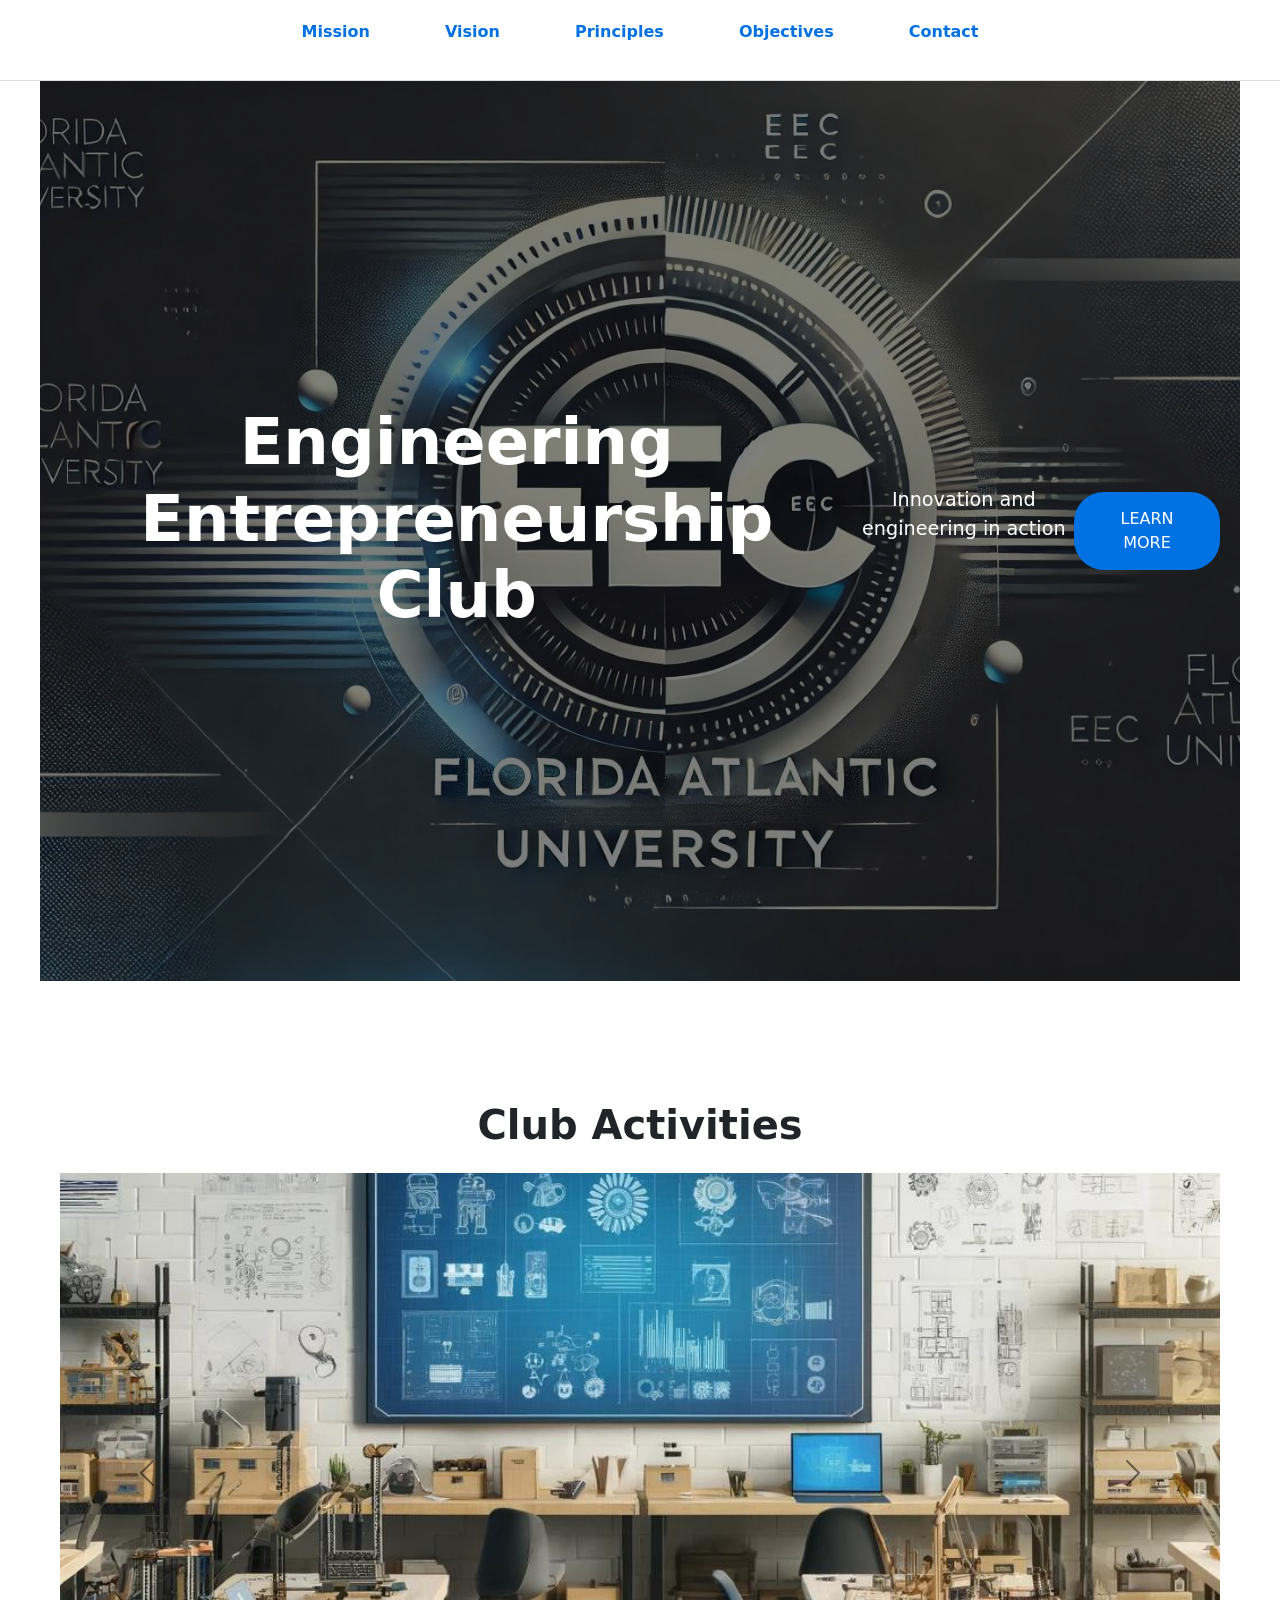
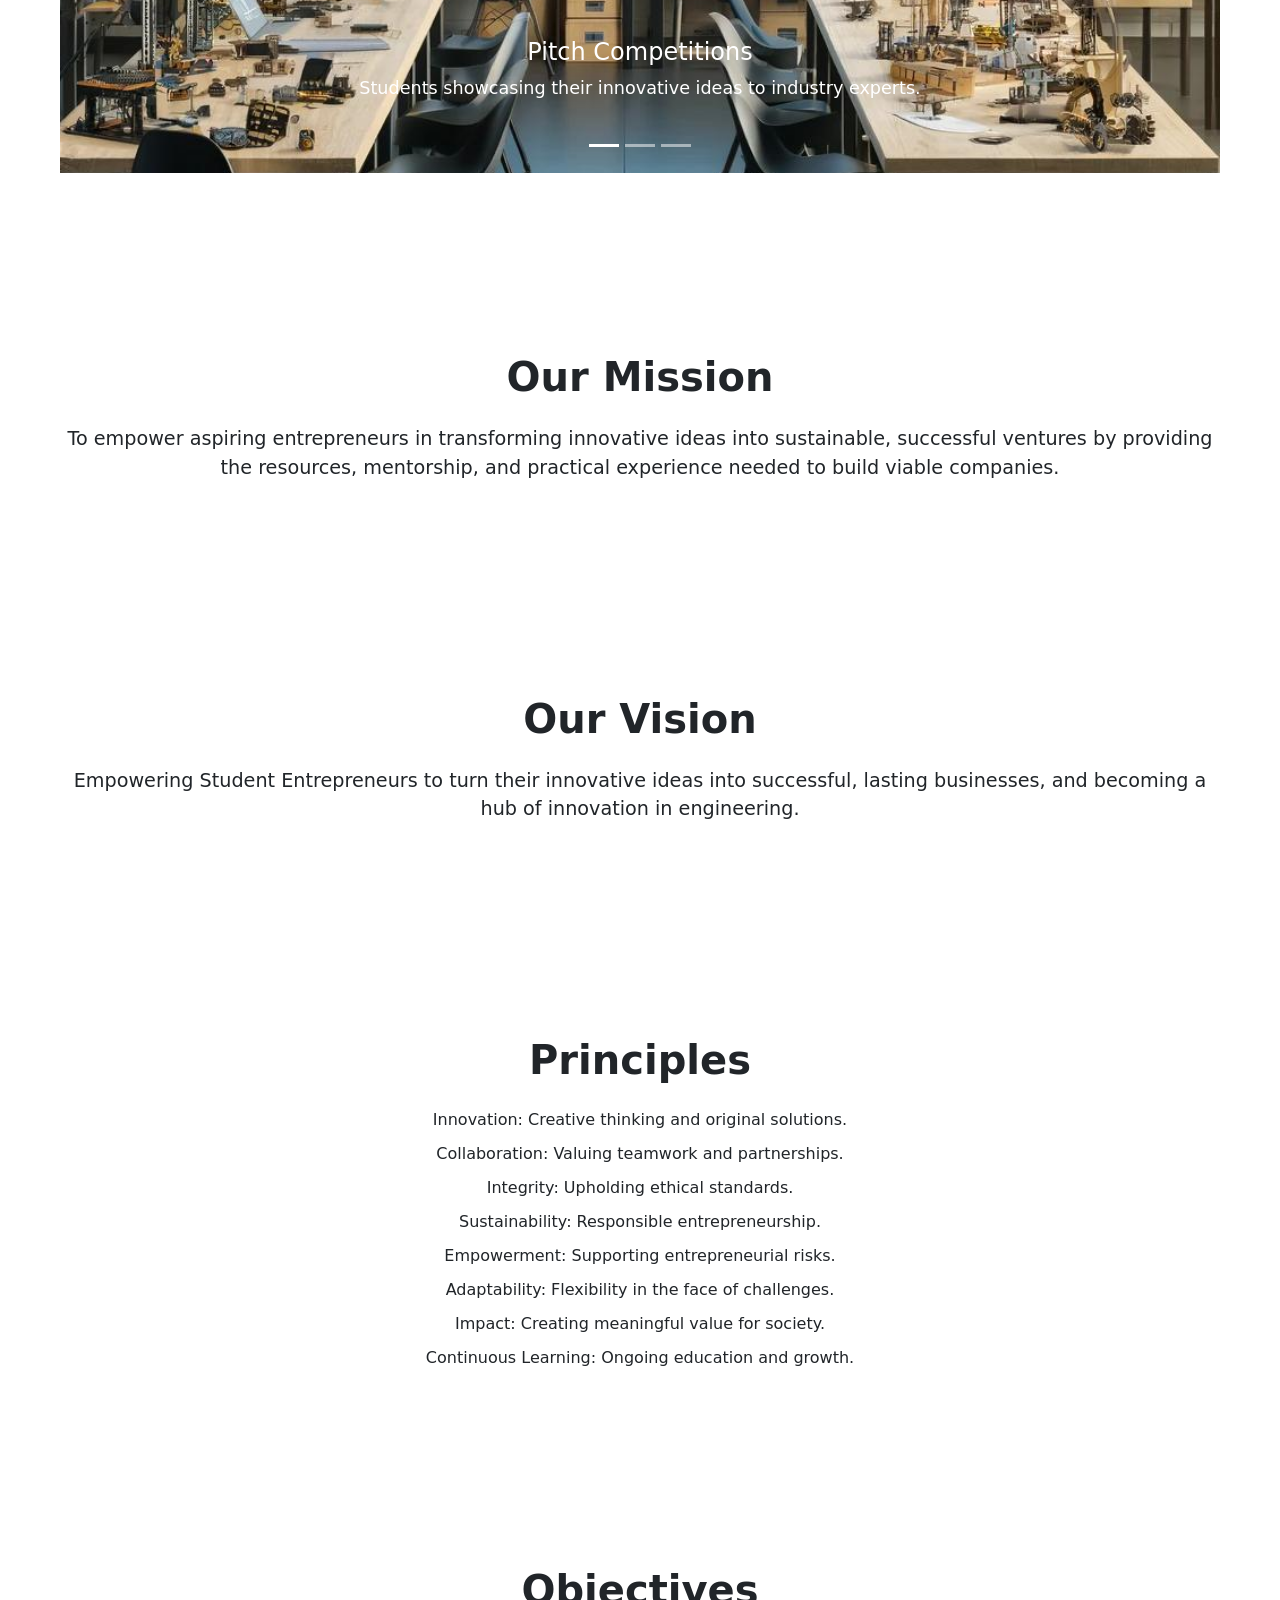
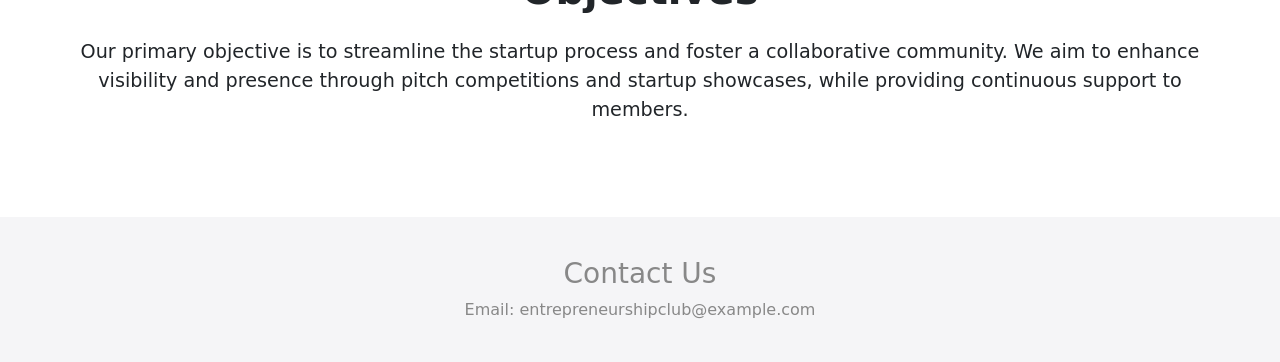
==== index.html @ 8d42f4f8 "Update and rename website.html to index.html added index.html" ====
<!DOCTYPE html>
<html lang="en">
<head>
    <meta charset="UTF-8">
    <meta name="viewport" content="width=device-width, initial-scale=1.0">
    <title>Engineering Entrepreneurship Club</title>
    <style>
        * {
            margin: 0;
            padding: 0;
            box-sizing: border-box;
        }

        body {
            font-family: -apple-system, BlinkMacSystemFont, "Segoe UI", Roboto, "Helvetica Neue", Arial, sans-serif;
            background-color: #f5f5f7;
            color: #333;
            line-height: 1.6;
        }

        header {
            text-align: center;
            background-color: #fff;
            border-bottom: 1px solid #ddd;
            padding: 20px;
        }

        nav ul {
            list-style: none;
            padding: 0;
        }

        nav ul li {
            display: inline-block;
            margin: 0 20px;
        }

        nav ul li a {
            text-decoration: none;
            color: #0071e3;
            font-weight: bold;
            padding: 10px 15px;
        }

        nav ul li a:hover {
            color: #0056b3;
        }

        /* Hero Section */
        #hero {
            position: relative;
            background: url("image6.jpg") no-repeat center center/cover;
            height: 100vh;
            display: flex;
            justify-content: center;
            align-items: center;
            text-align: center;
            color: #fff;
        }

        /* Adding an overlay to darken the background for better text readability */
        #hero::before {
            content: '';
            position: absolute;
            top: 0;
            left: 0;
            width: 100%;
            height: 100%;
            background: rgba(0, 0, 0, 0.5); /* Semi-transparent overlay */
            z-index: 1;
        }

        #hero h1,
        #hero p,
        .cta-button {
            position: relative;
            z-index: 2; /* Ensures content is above the overlay */
        }

        #hero h1 {
            font-size: 4rem;
            margin-bottom: 1.5rem;
            font-weight: 700;
        }

        #hero p {
            font-size: 1.2rem;
            margin-bottom: 2rem;
            font-weight: 400;
        }

        .cta-button {
            background-color: #0071e3;
            color: #fff;
            padding: 15px 40px;
            font-size: 1rem;
            text-transform: uppercase;
            text-decoration: none;
            border-radius: 30px;
            transition: background-color 0.3s ease;
        }

        .cta-button:hover {
            background-color: #005bb5;
        }

        /* Basic section styling */
        section {
            padding: 60px 20px;
            max-width: 1200px;
            margin: auto;
            text-align: center;
        }

        section h2 {
            font-size: 2.5rem;
            font-weight: 600;
            margin-bottom: 1.5rem;
        }

        section p {
            font-size: 1.2rem;
            margin-bottom: 2rem;
        }

        footer {
            background-color: #f5f5f7;
            text-align: center;
            padding: 40px;
            color: #888;
        }

        footer p {
            margin: 0;
            font-size: 1rem;
        }

        /* Image Carousel */
        #clubCarousel {
            max-width: 100%;
        }

        .carousel-inner img {
            max-height: 600px;
            width: 100%;
            object-fit: cover;
        }

        .carousel-caption h5 {
            font-size: 1.5rem;
            font-weight: 500;
        }

        .carousel-caption p {
            font-size: 1.1rem;
        }

        /* Carousel Buttons */
        .carousel-control-prev-icon, .carousel-control-next-icon {
            filter: invert(1);
        }

        /* Add some spacing between sections */
        section + section {
            margin-top: 60px;
        }

        /* Remove bullet points in Principles section */
        #principles ul {
            list-style-type: none; /* Removes bullet points */
            padding-left: 0; /* Removes left padding */
        }

        #principles ul li {
            margin-bottom: 10px; /* Adds spacing between items */
        }
    </style>
    <link rel="stylesheet" href="styles.css">
    <!-- Link to Bootstrap CSS -->
    <link href="https://cdn.jsdelivr.net/npm/bootstrap@5.3.0/dist/css/bootstrap.min.css" rel="stylesheet">
</head>
<body>

    <header>
        <nav>
            <ul>
                <li><a href="#mission">Mission</a></li>
                <li><a href="#vision">Vision</a></li>
                <li><a href="#principles">Principles</a></li>
                <li><a href="#objectives">Objectives</a></li>
                <li><a href="#contact">Contact</a></li>
            </ul>
        </nav>
    </header>

    <section id="hero">
        <h1>Engineering Entrepreneurship Club</h1>
        <p>Innovation and engineering in action</p>
        <a href="#mission" class="cta-button">Learn More</a>
    </section>

    <!-- Carousel Section -->
    <section id="carousel">
        <h2>Club Activities</h2>
        <div id="clubCarousel" class="carousel slide" data-bs-ride="carousel">
            <div class="carousel-indicators">
                <button type="button" data-bs-target="#clubCarousel" data-bs-slide-to="0" class="active" aria-current="true"></button>
                <button type="button" data-bs-target="#clubCarousel" data-bs-slide-to="1"></button>
                <button type="button" data-bs-target="#clubCarousel" data-bs-slide-to="2"></button>
            </div>
            <div class="carousel-inner">
                <div class="carousel-item active">
                    <img src="image4.jpg" class="d-block w-100" alt="Activity 1">
                    <div class="carousel-caption d-none d-md-block">
                        <h5>Pitch Competitions</h5>
                        <p>Students showcasing their innovative ideas to industry experts.</p>
                    </div>
                </div>
                <div class="carousel-item">
                    <img src="image5.jpg" class="d-block w-100" alt="Activity 2">
                    <div class="carousel-caption d-none d-md-block">
                        <h5>Workshops</h5>
                        <p>Hands-on workshops to build skills in both technical and business domains.</p>
                    </div>
                </div>
                <div class="carousel-item">
                    <img src="image3.jpg" class="d-block w-100" alt="Activity 3">
                    <div class="carousel-caption d-none d-md-block">
                        <h5>Collaborative Projects</h5>
                        <p>Students from different fields collaborating to create successful startups.</p>
                    </div>
                </div>
            </div>
            <button class="carousel-control-prev" type="button" data-bs-target="#clubCarousel" data-bs-slide="prev">
                <span class="carousel-control-prev-icon" aria-hidden="true"></span>
                <span class="visually-hidden">Previous</span>
            </button>
            <button class="carousel-control-next" type="button" data-bs-target="#clubCarousel" data-bs-slide="next">
                <span class="carousel-control-next-icon" aria-hidden="true"></span>
                <span class="visually-hidden">Next</span>
            </button>
        </div>
    </section>

    <section id="mission">
        <h2>Our Mission</h2>
        <p>To empower aspiring entrepreneurs in transforming innovative ideas into sustainable, successful ventures by providing the resources, mentorship, and practical experience needed to build viable companies.</p>
    </section>

    <section id="vision">
        <h2>Our Vision</h2>
        <p>Empowering Student Entrepreneurs to turn their innovative ideas into successful, lasting businesses, and becoming a hub of innovation in engineering.</p>
    </section>

    <section id="principles">
        <h2>Principles</h2>
        <ul>
            <li>Innovation: Creative thinking and original solutions.</li>
            <li>Collaboration: Valuing teamwork and partnerships.</li>
            <li>Integrity: Upholding ethical standards.</li>
            <li>Sustainability: Responsible entrepreneurship.</li>
            <li>Empowerment: Supporting entrepreneurial risks.</li>
            <li>Adaptability: Flexibility in the face of challenges.</li>
            <li>Impact: Creating meaningful value for society.</li>
            <li>Continuous Learning: Ongoing education and growth.</li>
        </ul>
    </section>

    <section id="objectives">
        <h2>Objectives</h2>
        <p>Our primary objective is to streamline the startup process and foster a collaborative community. We aim to enhance visibility and presence through pitch competitions and startup showcases, while providing continuous support to members.</p>
    </section>

    <footer id="contact">
        <h3>Contact Us</h3>
        <p>Email: entrepreneurshipclub@example.com</p>
    </footer>

    <!-- Link to Bootstrap JS -->
    <script src="https://cdn.jsdelivr.net/npm/bootstrap@5.3.0/dist/js/bootstrap.bundle.min.js"></script>
</body>
</html>
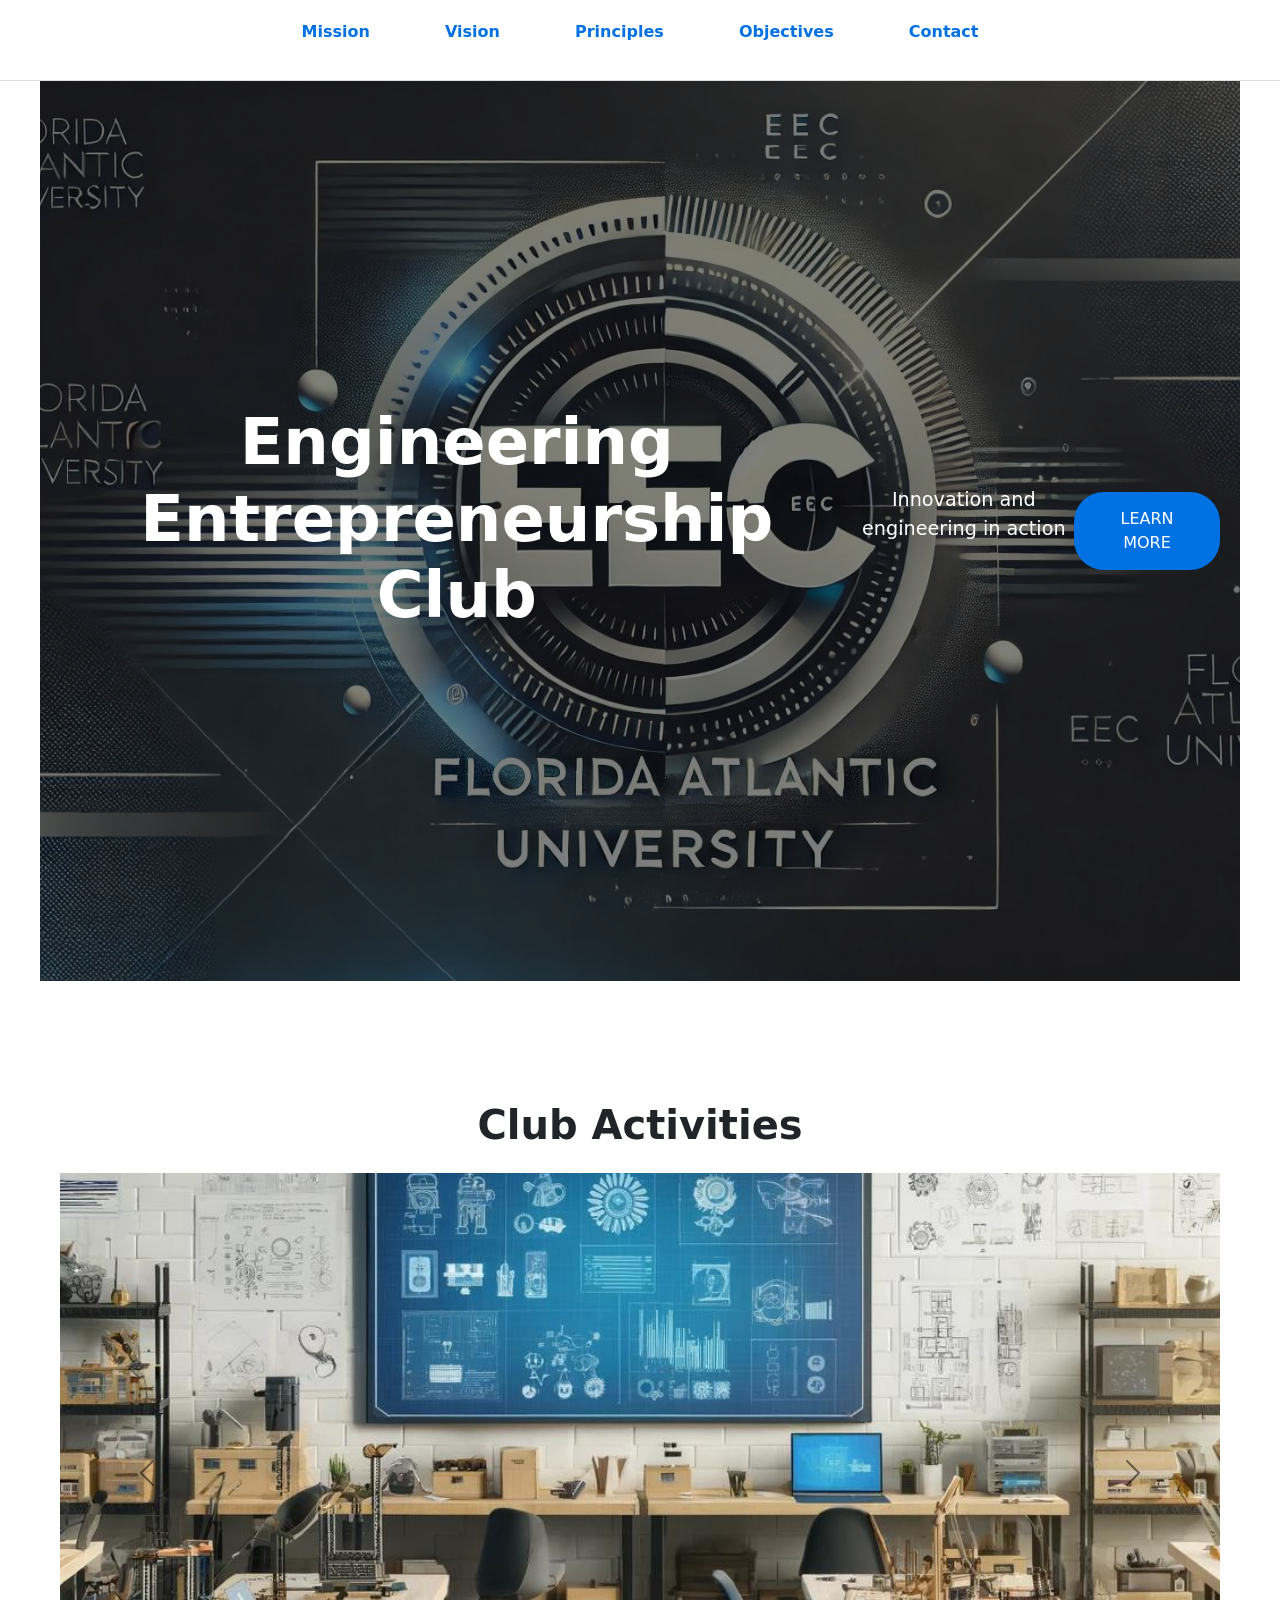
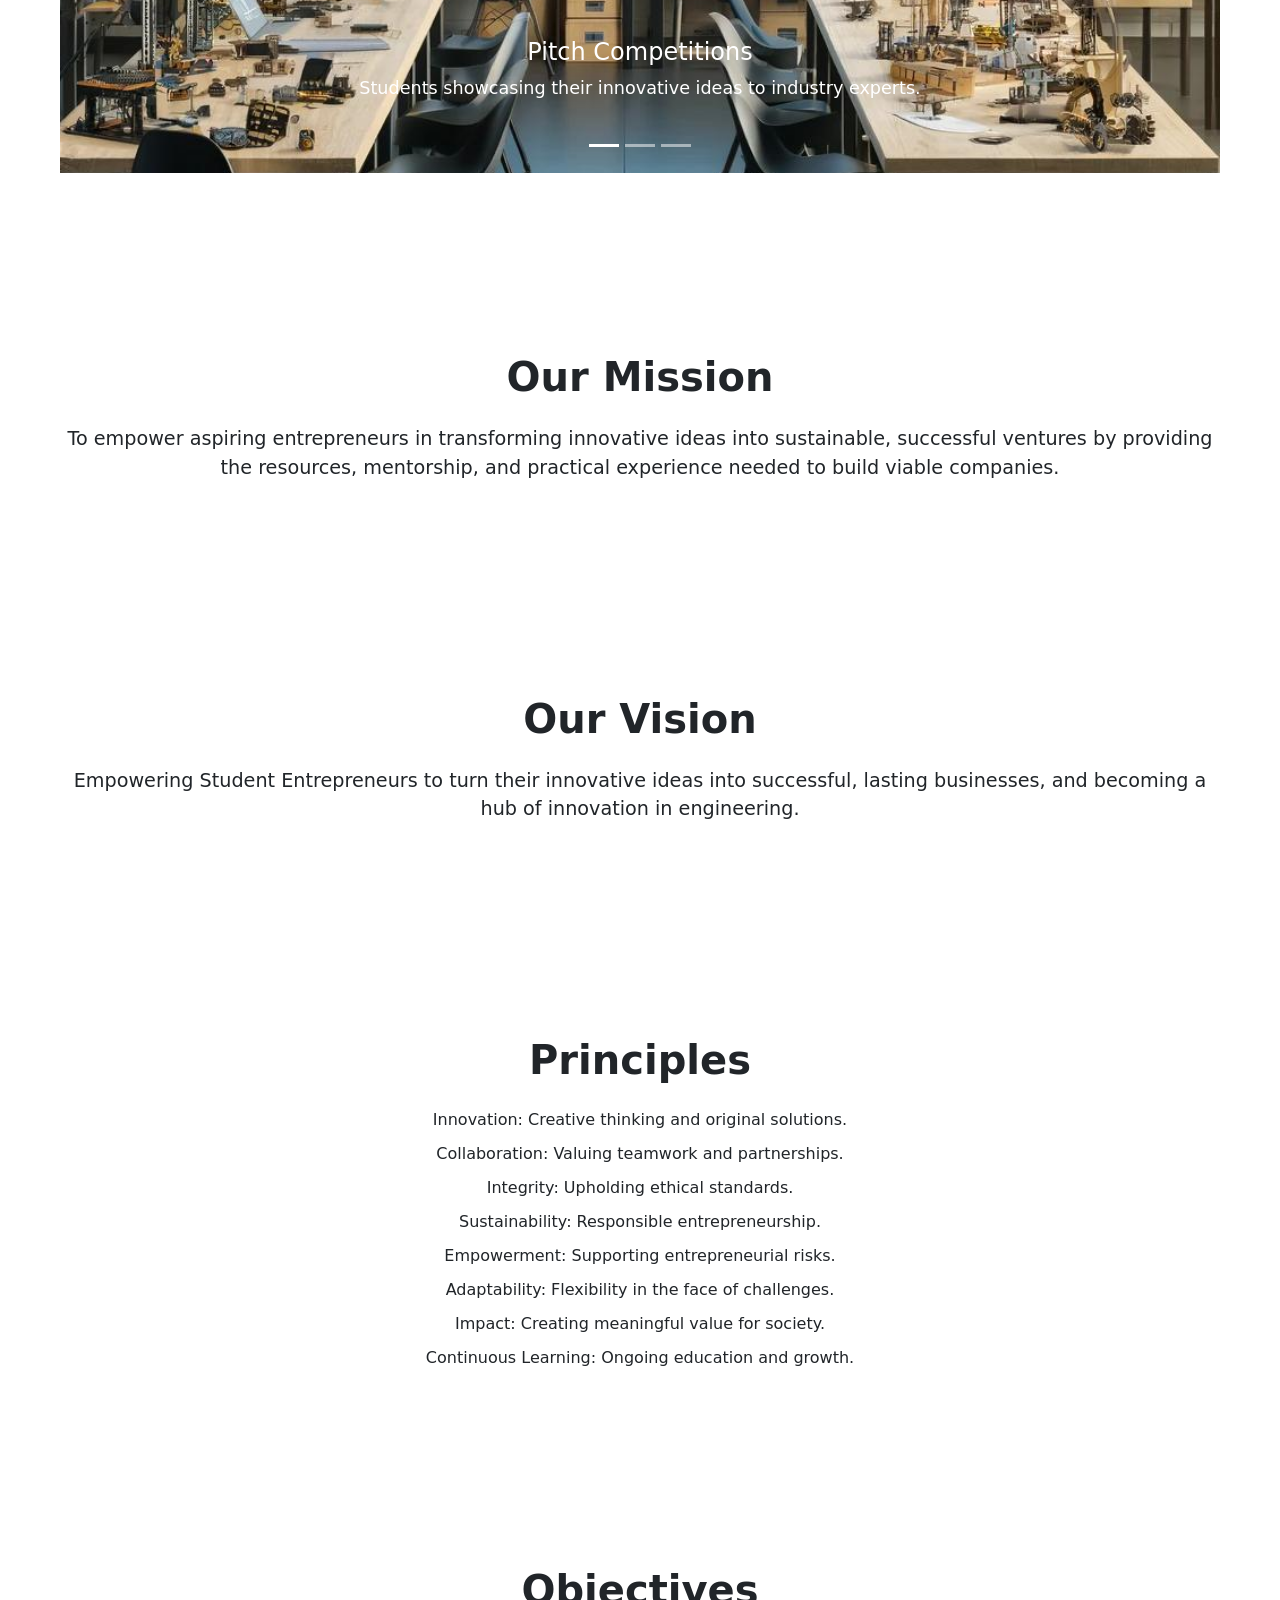
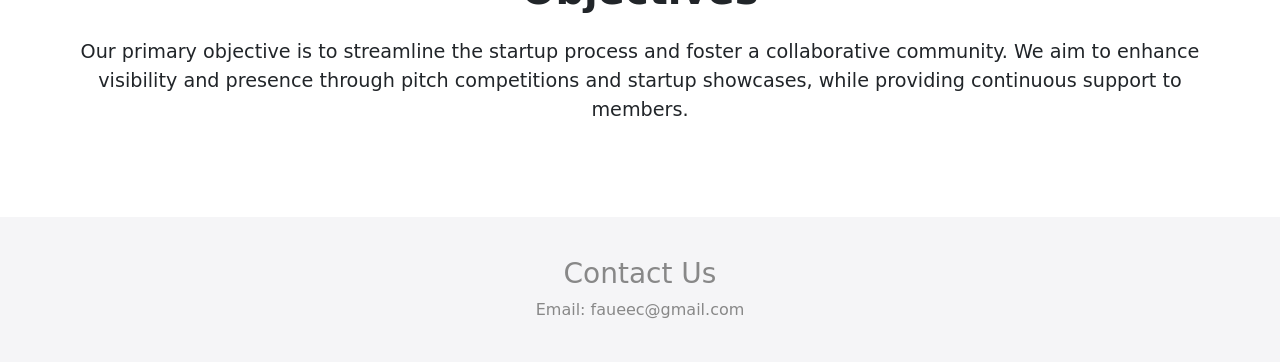
==== commit 9c8f9cf4: "Update index.html added index.html" ====
--- a/index.html
+++ b/index.html
@@ -273,7 +273,7 @@
 
     <footer id="contact">
         <h3>Contact Us</h3>
-        <p>Email: entrepreneurshipclub@example.com</p>
+        <p>Email: faueec@gmail.com</p>
     </footer>
 
     <!-- Link to Bootstrap JS -->
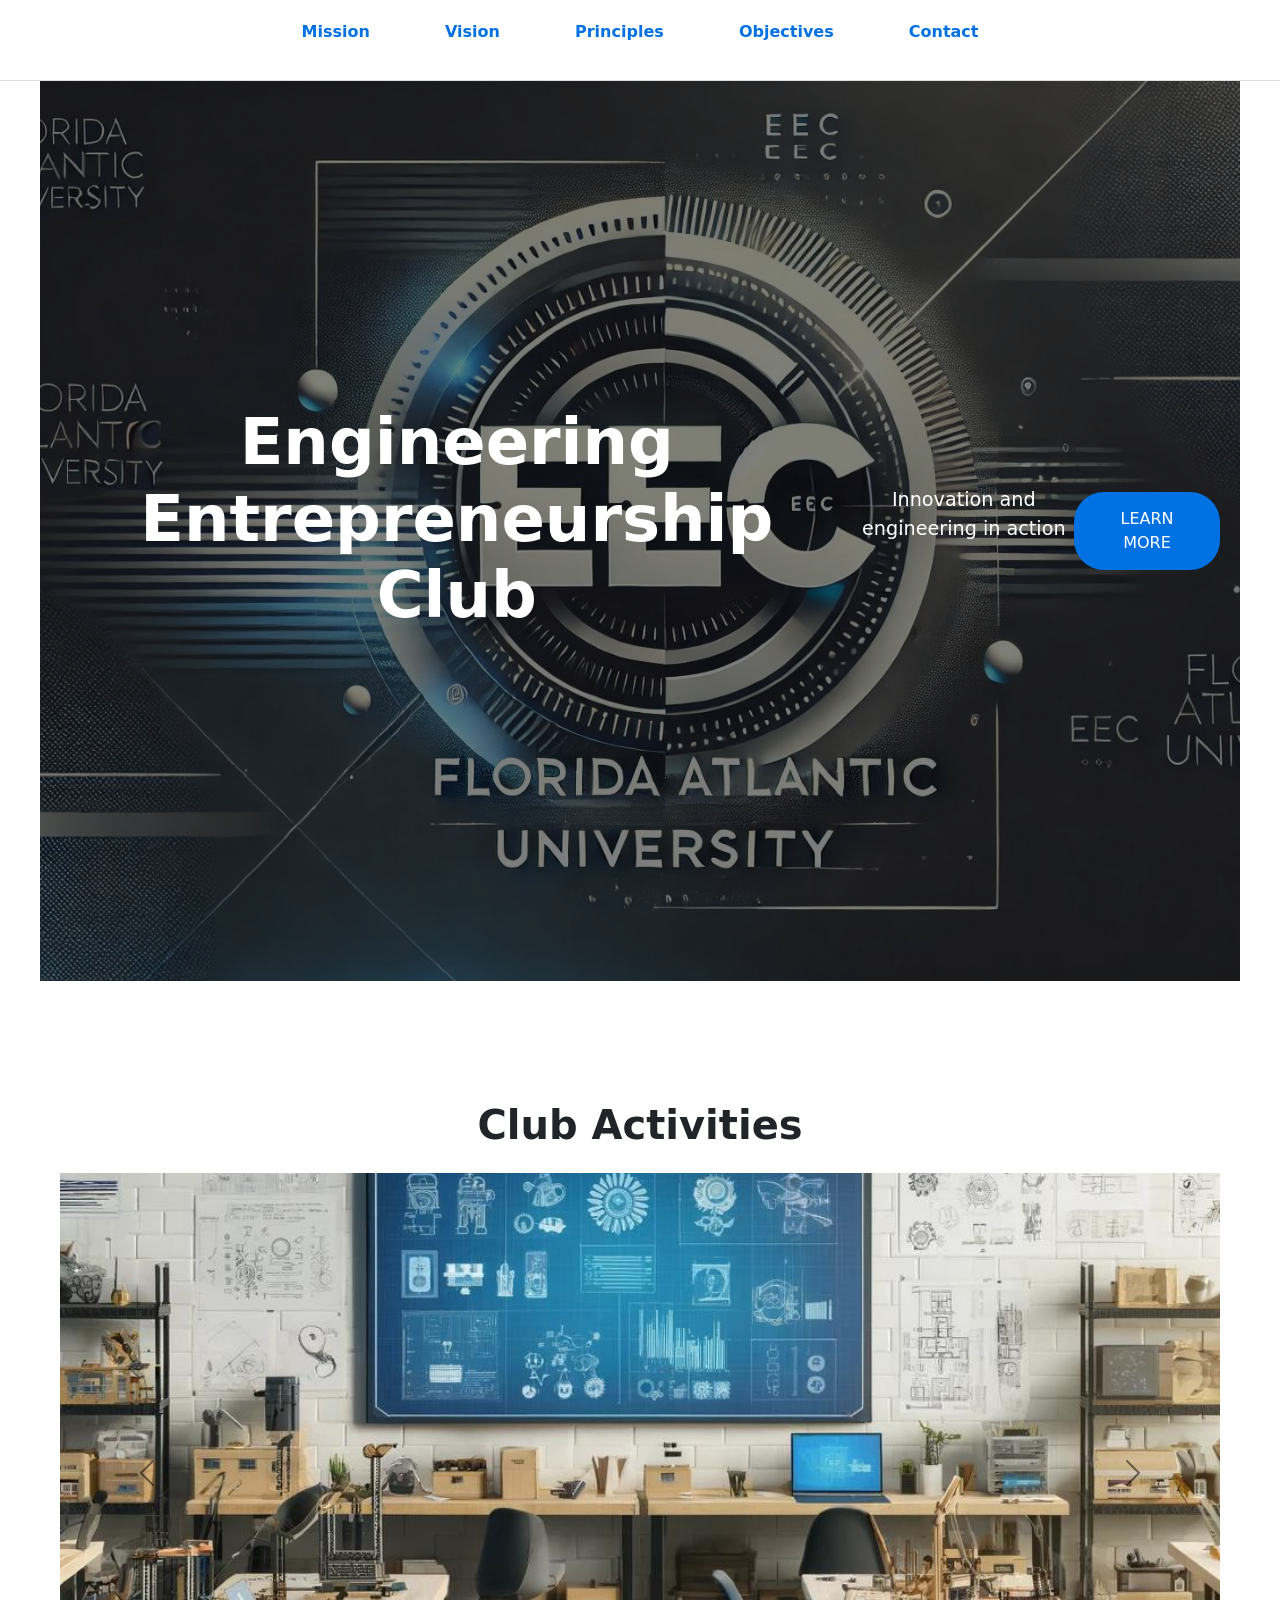
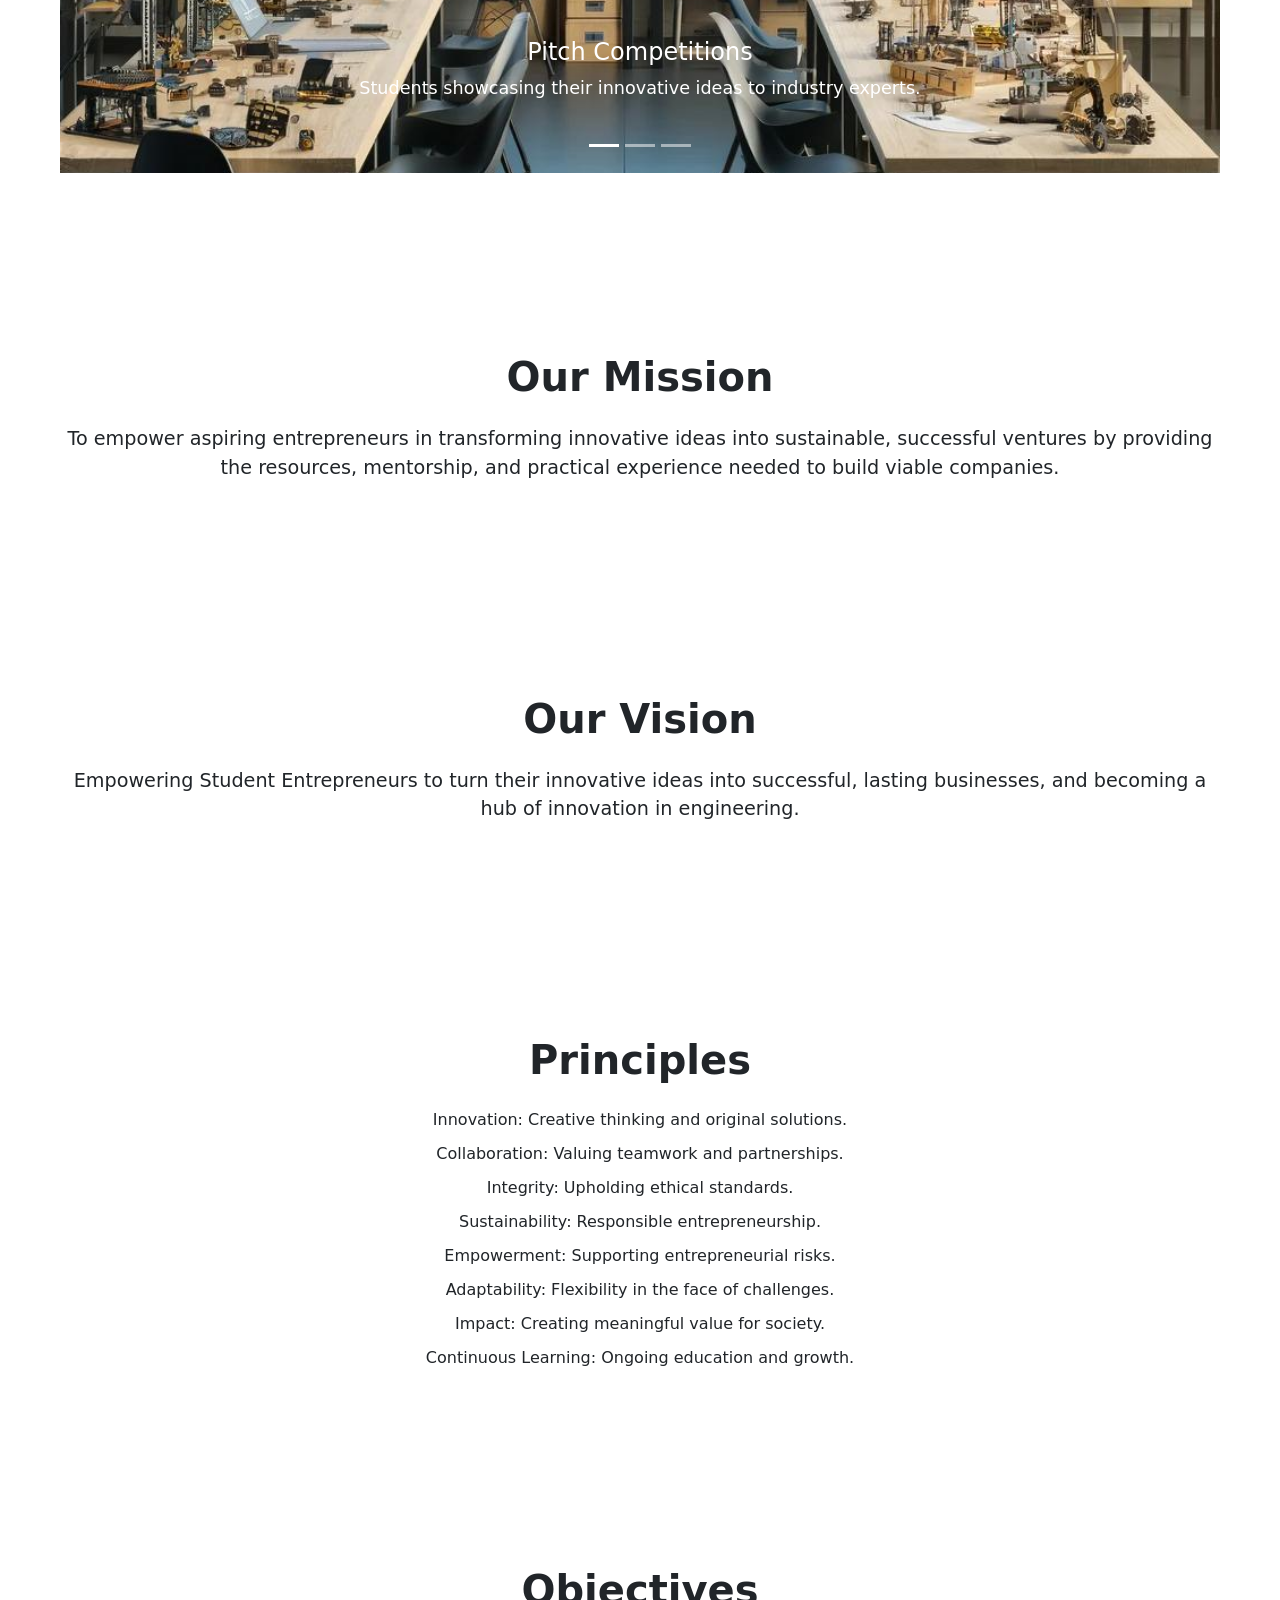
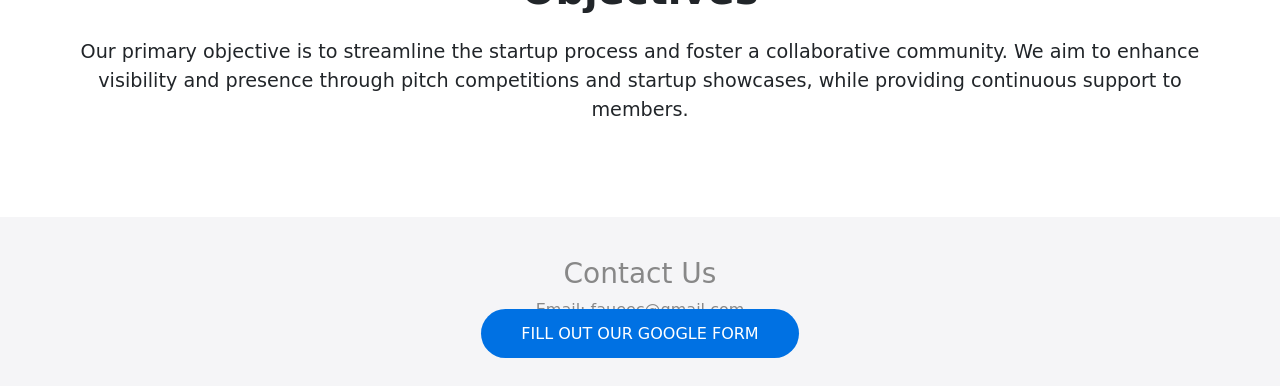
==== commit 86a663aa: "Update index.html" ====
--- a/index.html
+++ b/index.html
@@ -58,7 +58,6 @@
             color: #fff;
         }
 
-        /* Adding an overlay to darken the background for better text readability */
         #hero::before {
             content: '';
             position: absolute;
@@ -66,7 +65,7 @@
             left: 0;
             width: 100%;
             height: 100%;
-            background: rgba(0, 0, 0, 0.5); /* Semi-transparent overlay */
+            background: rgba(0, 0, 0, 0.5);
             z-index: 1;
         }
 
@@ -74,7 +73,7 @@
         #hero p,
         .cta-button {
             position: relative;
-            z-index: 2; /* Ensures content is above the overlay */
+            z-index: 2;
         }
 
         #hero h1 {
@@ -104,7 +103,6 @@
             background-color: #005bb5;
         }
 
-        /* Basic section styling */
         section {
             padding: 60px 20px;
             max-width: 1200px;
@@ -135,7 +133,7 @@
             font-size: 1rem;
         }
 
-        /* Image Carousel */
+        /* Carousel Styles */
         #clubCarousel {
             max-width: 100%;
         }
@@ -155,28 +153,24 @@
             font-size: 1.1rem;
         }
 
-        /* Carousel Buttons */
         .carousel-control-prev-icon, .carousel-control-next-icon {
             filter: invert(1);
         }
 
-        /* Add some spacing between sections */
         section + section {
             margin-top: 60px;
         }
 
-        /* Remove bullet points in Principles section */
         #principles ul {
-            list-style-type: none; /* Removes bullet points */
-            padding-left: 0; /* Removes left padding */
+            list-style-type: none;
+            padding-left: 0;
         }
 
         #principles ul li {
-            margin-bottom: 10px; /* Adds spacing between items */
+            margin-bottom: 10px;
         }
     </style>
     <link rel="stylesheet" href="styles.css">
-    <!-- Link to Bootstrap CSS -->
     <link href="https://cdn.jsdelivr.net/npm/bootstrap@5.3.0/dist/css/bootstrap.min.css" rel="stylesheet">
 </head>
 <body>
@@ -199,7 +193,6 @@
         <a href="#mission" class="cta-button">Learn More</a>
     </section>
 
-    <!-- Carousel Section -->
     <section id="carousel">
         <h2>Club Activities</h2>
         <div id="clubCarousel" class="carousel slide" data-bs-ride="carousel">
@@ -274,9 +267,9 @@
     <footer id="contact">
         <h3>Contact Us</h3>
         <p>Email: faueec@gmail.com</p>
+        <a href="https://docs.google.com/forms/d/1zhmiiTNPlEFMebgFtVfn-8GnJGHgj8kra6N1j8buxVs/edit" class="cta-button" target="_blank">Fill Out Our Google Form</a>
     </footer>
 
-    <!-- Link to Bootstrap JS -->
     <script src="https://cdn.jsdelivr.net/npm/bootstrap@5.3.0/dist/js/bootstrap.bundle.min.js"></script>
 </body>
 </html>
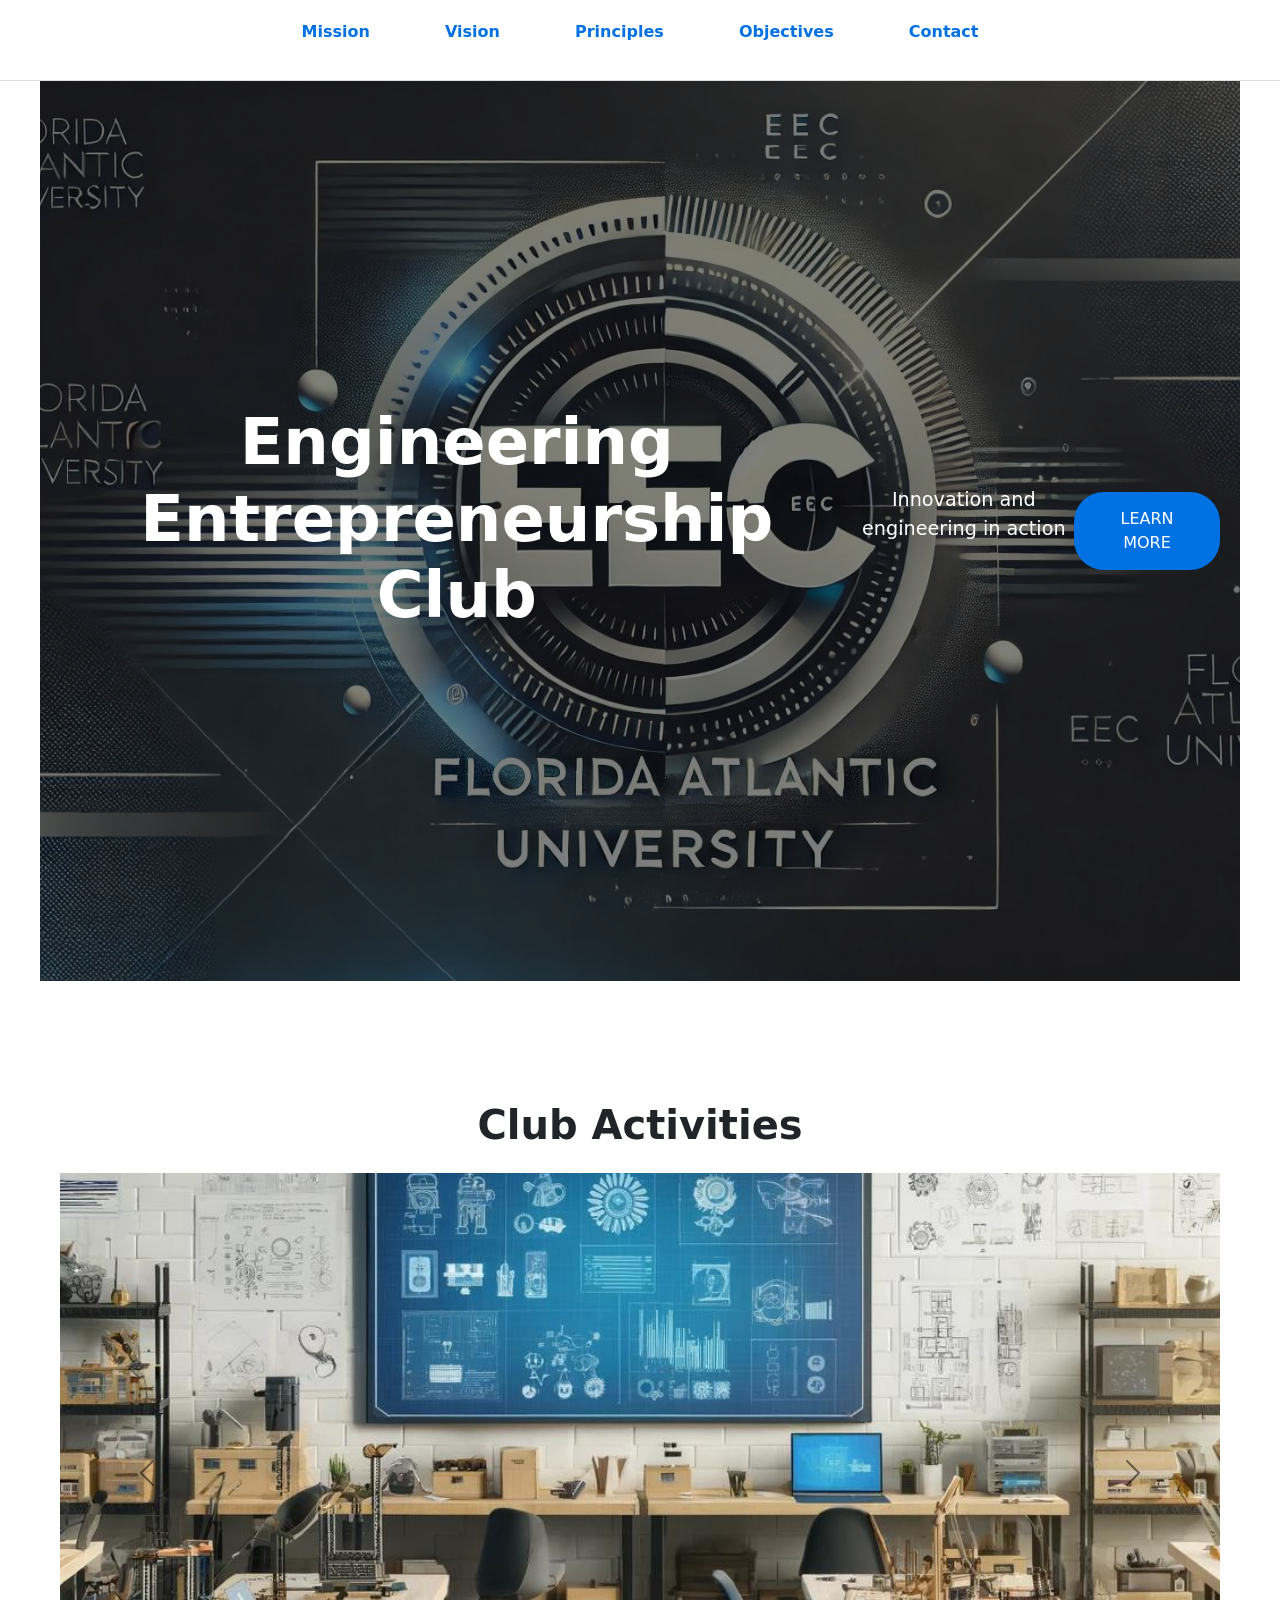
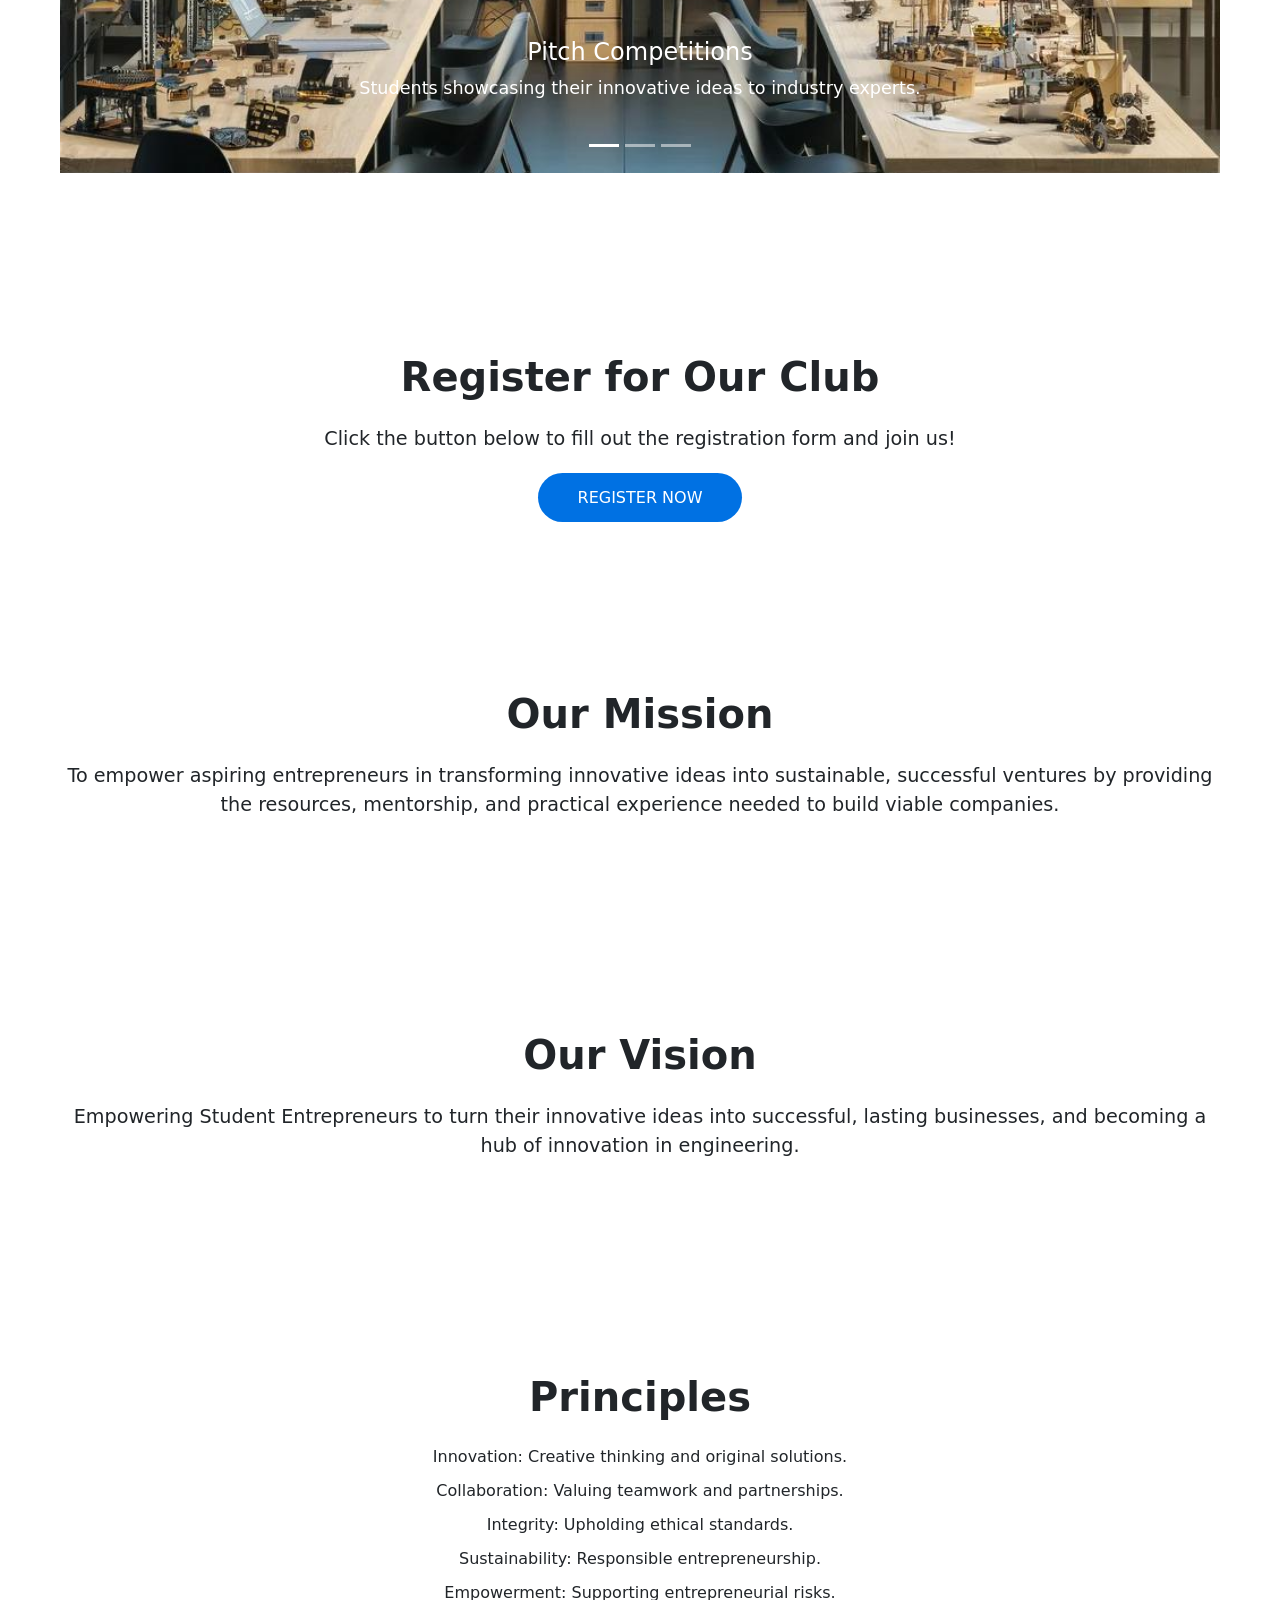
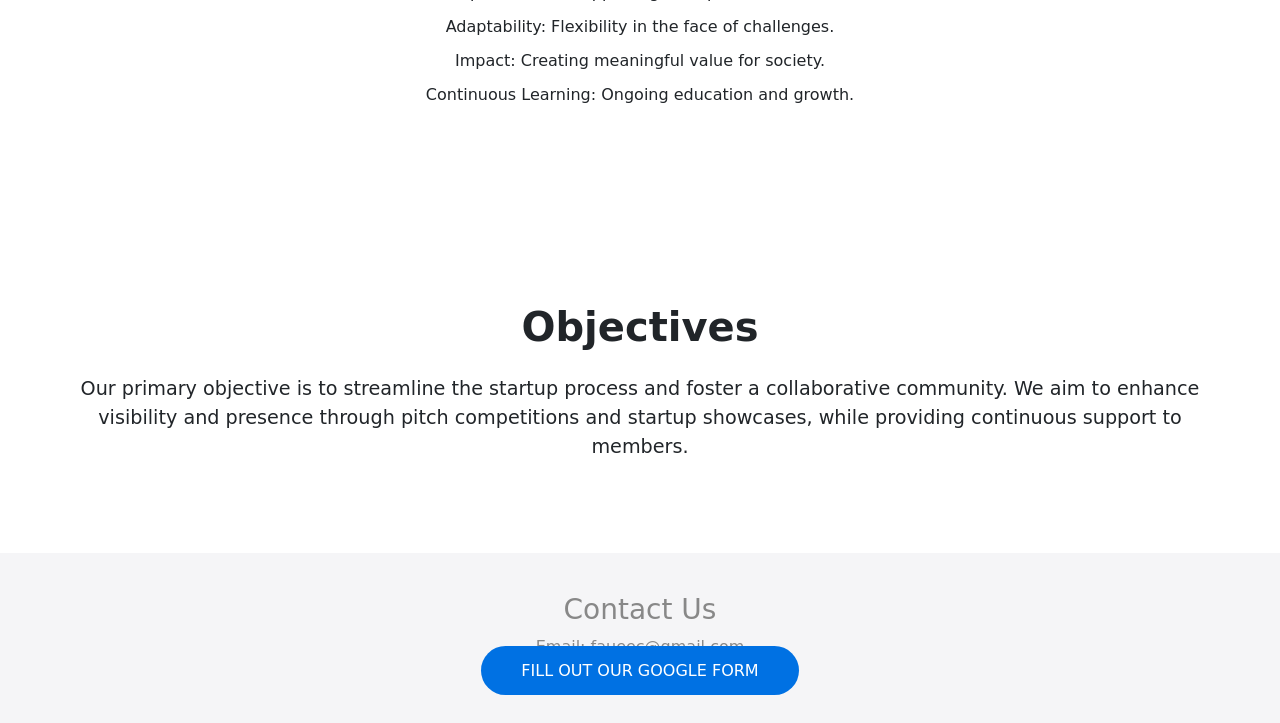
==== commit 3a36722f: "Update index.html" ====
--- a/index.html
+++ b/index.html
@@ -58,6 +58,7 @@
             color: #fff;
         }
 
+        /* Adding an overlay to darken the background for better text readability */
         #hero::before {
             content: '';
             position: absolute;
@@ -65,7 +66,7 @@
             left: 0;
             width: 100%;
             height: 100%;
-            background: rgba(0, 0, 0, 0.5);
+            background: rgba(0, 0, 0, 0.5); /* Semi-transparent overlay */
             z-index: 1;
         }
 
@@ -73,7 +74,7 @@
         #hero p,
         .cta-button {
             position: relative;
-            z-index: 2;
+            z-index: 2; /* Ensures content is above the overlay */
         }
 
         #hero h1 {
@@ -103,6 +104,7 @@
             background-color: #005bb5;
         }
 
+        /* Basic section styling */
         section {
             padding: 60px 20px;
             max-width: 1200px;
@@ -133,7 +135,7 @@
             font-size: 1rem;
         }
 
-        /* Carousel Styles */
+        /* Image Carousel */
         #clubCarousel {
             max-width: 100%;
         }
@@ -153,24 +155,28 @@
             font-size: 1.1rem;
         }
 
+        /* Carousel Buttons */
         .carousel-control-prev-icon, .carousel-control-next-icon {
             filter: invert(1);
         }
 
+        /* Add some spacing between sections */
         section + section {
             margin-top: 60px;
         }
 
+        /* Remove bullet points in Principles section */
         #principles ul {
-            list-style-type: none;
-            padding-left: 0;
+            list-style-type: none; /* Removes bullet points */
+            padding-left: 0; /* Removes left padding */
         }
 
         #principles ul li {
-            margin-bottom: 10px;
+            margin-bottom: 10px; /* Adds spacing between items */
         }
     </style>
     <link rel="stylesheet" href="styles.css">
+    <!-- Link to Bootstrap CSS -->
     <link href="https://cdn.jsdelivr.net/npm/bootstrap@5.3.0/dist/css/bootstrap.min.css" rel="stylesheet">
 </head>
 <body>
@@ -193,6 +199,7 @@
         <a href="#mission" class="cta-button">Learn More</a>
     </section>
 
+    <!-- Carousel Section -->
     <section id="carousel">
         <h2>Club Activities</h2>
         <div id="clubCarousel" class="carousel slide" data-bs-ride="carousel">
@@ -234,7 +241,11 @@
             </button>
         </div>
     </section>
-
+<section id="register">
+    <h2>Register for Our Club</h2>
+    <p>Click the button below to fill out the registration form and join us!</p>
+    <a href="https://docs.google.com/forms/d/1zhmiiTNPlEFMebgFtVfn-8GnJGHgj8kra6N1j8buxVs/edit" class="cta-button" target="_blank">Register Now</a>
+</section>
     <section id="mission">
         <h2>Our Mission</h2>
         <p>To empower aspiring entrepreneurs in transforming innovative ideas into sustainable, successful ventures by providing the resources, mentorship, and practical experience needed to build viable companies.</p>
@@ -267,9 +278,10 @@
     <footer id="contact">
         <h3>Contact Us</h3>
         <p>Email: faueec@gmail.com</p>
-        <a href="https://docs.google.com/forms/d/1zhmiiTNPlEFMebgFtVfn-8GnJGHgj8kra6N1j8buxVs/edit" class="cta-button" target="_blank">Fill Out Our Google Form</a>
+        <a href="https://docs.google.com/forms/d/e/1zhmiiTNPlEFMebgFtVfn-8GnJGHgj8kra6N1j8buxVs/viewform" class="cta-button" target="_blank">Fill Out Our Google Form</a>
     </footer>
 
+    <!-- Link to Bootstrap JS -->
     <script src="https://cdn.jsdelivr.net/npm/bootstrap@5.3.0/dist/js/bootstrap.bundle.min.js"></script>
 </body>
 </html>
